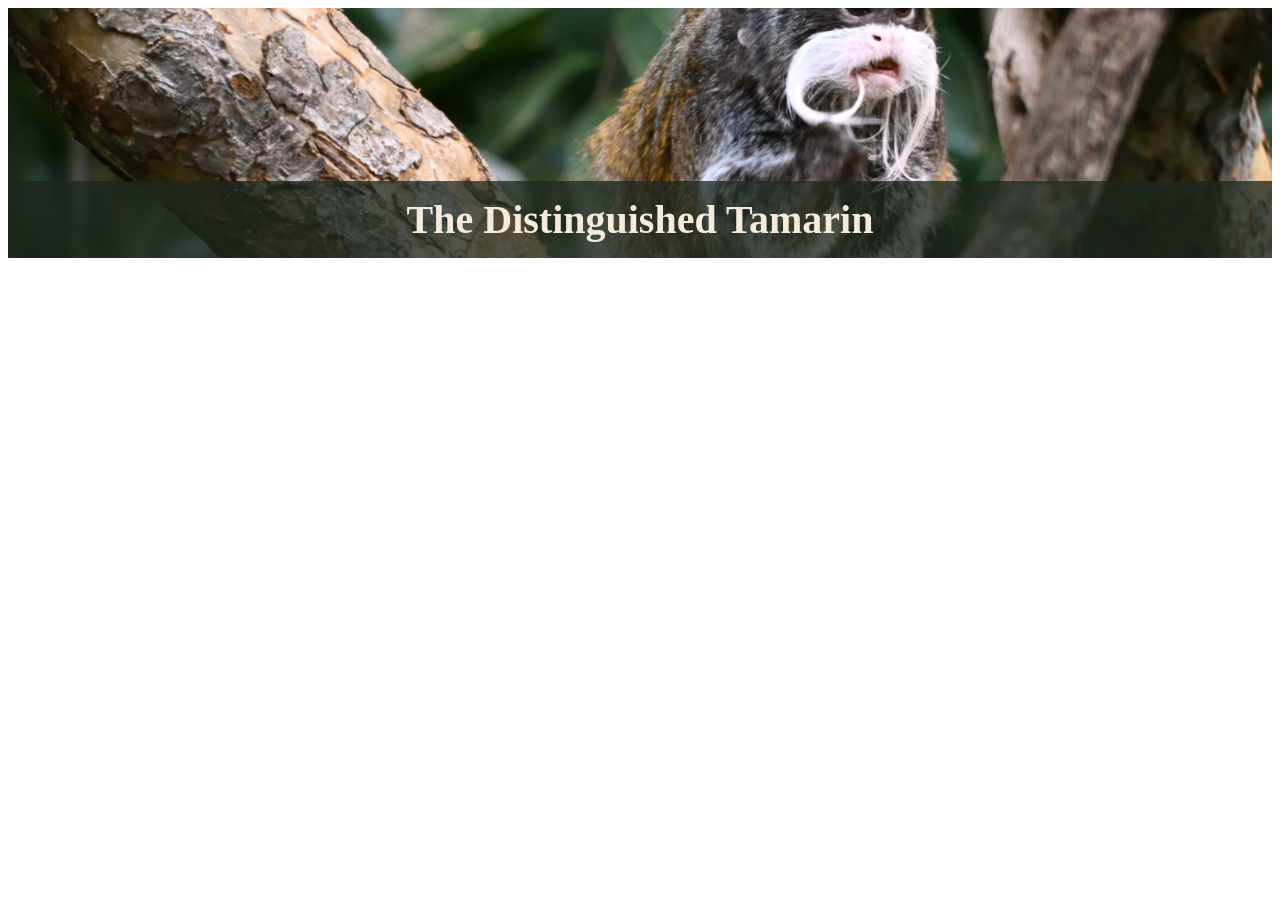
==== midterm/index.html @ 0a427a10 "Header added and styled" ====
<!DOCTYPE html>
<html lang="en">
<head>
    <meta charset="UTF-8">
    <meta name="viewport" content="width=device-width, initial-scale=1.0">
    <title>mcmi0168 midterm</title>
    <link rel="stylesheet" href="css/main.css">
</head>
<body>
    <div class="wrapper">
        <header>
            <img src="images/tamarin-wide.jpeg" alt="Emperor tamarin sitting among tree branches">
            <h1>The Distinguished Tamarin</h1>
        </header>

    </div>

</body>
</html>
---- midterm/css/main.css ----
/*Header and banner image*/
header{
    position: relative;
}

header img{
    display: block;
    width: 100%;
    height: 250px;
    object-fit: cover;
}

header h1{
    position: absolute;
    bottom: 0;
    left: 0;
    width: 100%;
    padding: 15px 0;
    text-align: center;
    color: #F5EBDD;
    font-size: 40px;
    margin: 0;
    background-color: rgba(28, 39, 30, 0.75);
}
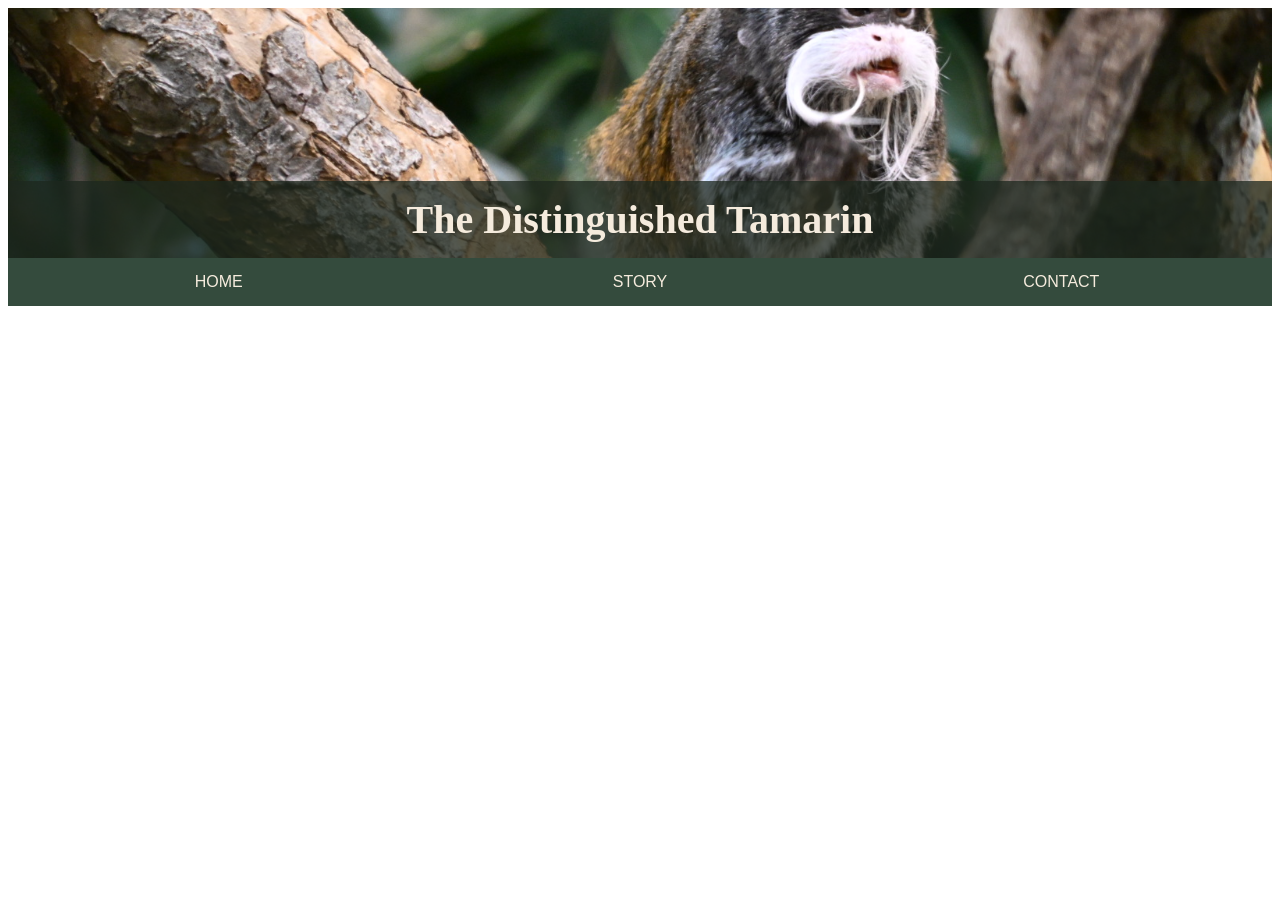
==== commit 9bd4c5e4: "nav added and styled plus merge conflict" ====
--- a/midterm/index.html
+++ b/midterm/index.html
@@ -9,10 +9,16 @@
 <body>
     <div class="wrapper">
         <header>
-            <img src="images/tamarin-wide.jpeg" alt="Emperor tamarin sitting among tree branches">
+            <img src="images/tamarin-wide.jpeg" 
+            alt="Emperor tamarin sitting among tree branches">
             <h1>The Distinguished Tamarin</h1>
         </header>
-
+        <!--Main nav-->
+        <nav>
+            <a href="#home">HOME</a>
+            <a href="#story">STORY</a>
+            <a href="#contact">CONTACT</a>
+        </nav>
     </div>
 
 </body>
--- a/midterm/css/main.css
+++ b/midterm/css/main.css
@@ -21,4 +21,21 @@
     font-size: 40px;
     margin: 0;
     background-color: rgba(28, 39, 30, 0.75);
+}
+/* nav bar */
+nav {
+    display: flex;
+    background-color: #344b3d;
+}
+
+nav a {
+    flex: 1;
+    padding: 15px;
+    color: #F5EBDD;
+    text-align: center;
+    text-decoration: none;
+    font-family: Arial, Helvetica, sans-serif;
+}
+nav a:hover {
+    background-color: #526b55;
 }
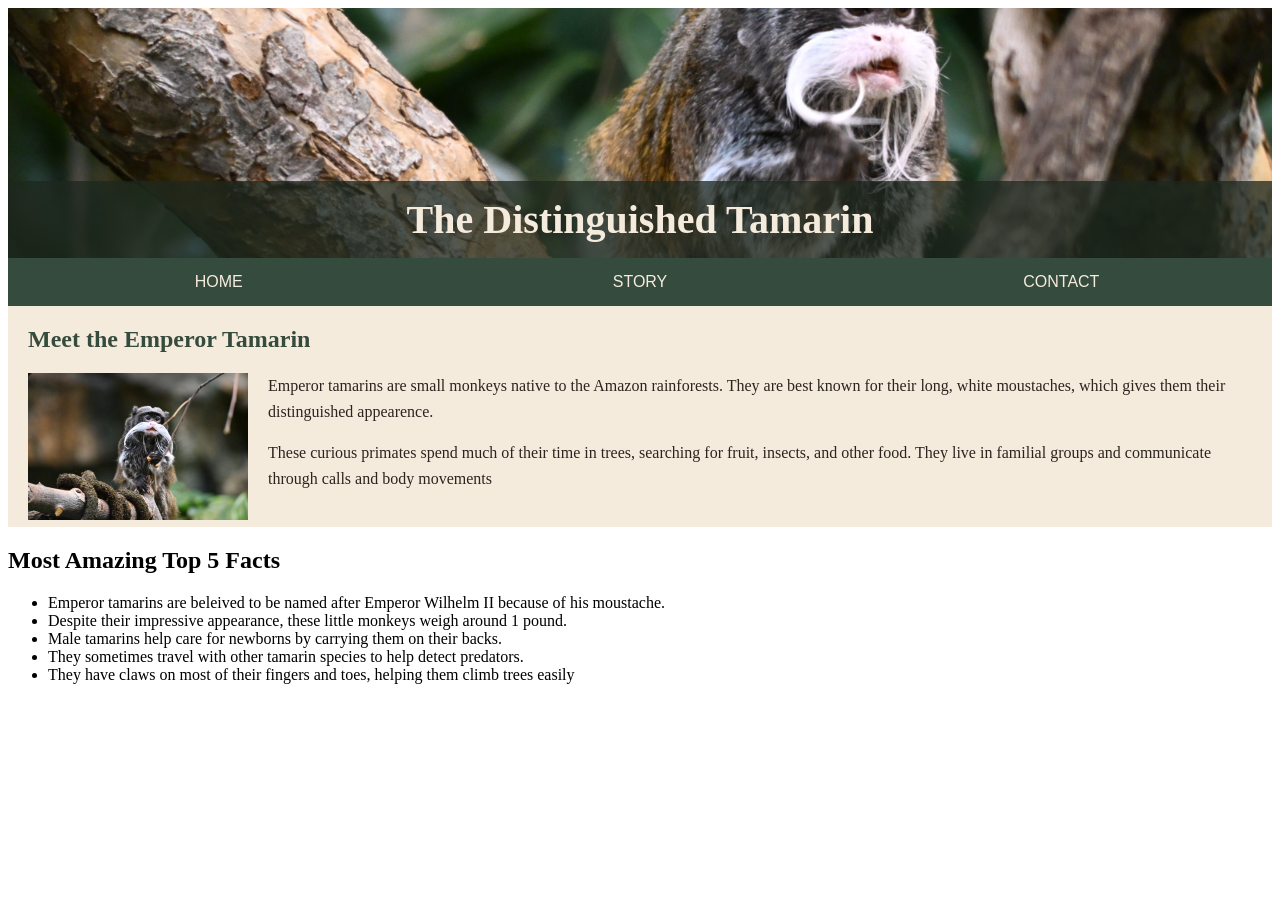
==== commit 59642cde: "wrapping text + fun facts" ====
--- a/midterm/index.html
+++ b/midterm/index.html
@@ -19,6 +19,33 @@
             <a href="#story">STORY</a>
             <a href="#contact">CONTACT</a>
         </nav>
+        <!-- Main content-->
+         <main id="home">
+            <article id="story">
+                <h2>Meet the Emperor Tamarin</h2>
+                <img src="images/tamarin.jpeg"
+                alt="Emperor tamarin with white moustache">
+                <p>
+                    Emperor tamarins are small monkeys native to the Amazon rainforests. They are best known for their long, white moustaches, which gives them their distinguished appearence.
+                </p>
+
+                <p>
+                    These curious primates spend much of their time in trees, searching for fruit, insects, and other food. They live in familial groups and communicate through calls and body movements
+                </p>
+            </article>
+            </main>
+            <!--Fun Facts about emperor tamarins-->
+            <section class="facts">
+                <h2> Most Amazing Top 5 Facts</h2>
+                <ul>
+                    <li> Emperor tamarins are beleived to be named after Emperor Wilhelm II because of his moustache.</li>
+                    <li> Despite their impressive appearance, these little monkeys weigh around 1 pound.</li>
+                    <li>Male tamarins help care for newborns by carrying them on their backs.</li>
+                    <li> They sometimes travel with other tamarin species to help detect predators.</li>
+                    <li> They have claws on most of their fingers and toes, helping them climb trees easily</li>
+                    </ul>
+            </section>
+
     </div>
 
 </body>
--- a/midterm/css/main.css
+++ b/midterm/css/main.css
@@ -38,4 +38,26 @@
 }
 nav a:hover {
     background-color: #526b55;
-}+}
+/* Main Article */
+main {
+    padding: 20px;
+    background-color: #F5EBDD;
+}
+
+article h2{
+    color: #344b3d;
+    margin-top: 0;
+}
+
+/* Wrap the article text round the image*/
+article img{
+    float: left;
+    width: 220px;
+    height:auto;
+    margin: 0 20px 15px 0;
+}
+article p{
+    line-height: 1.6;
+    color: #2c241e
+}
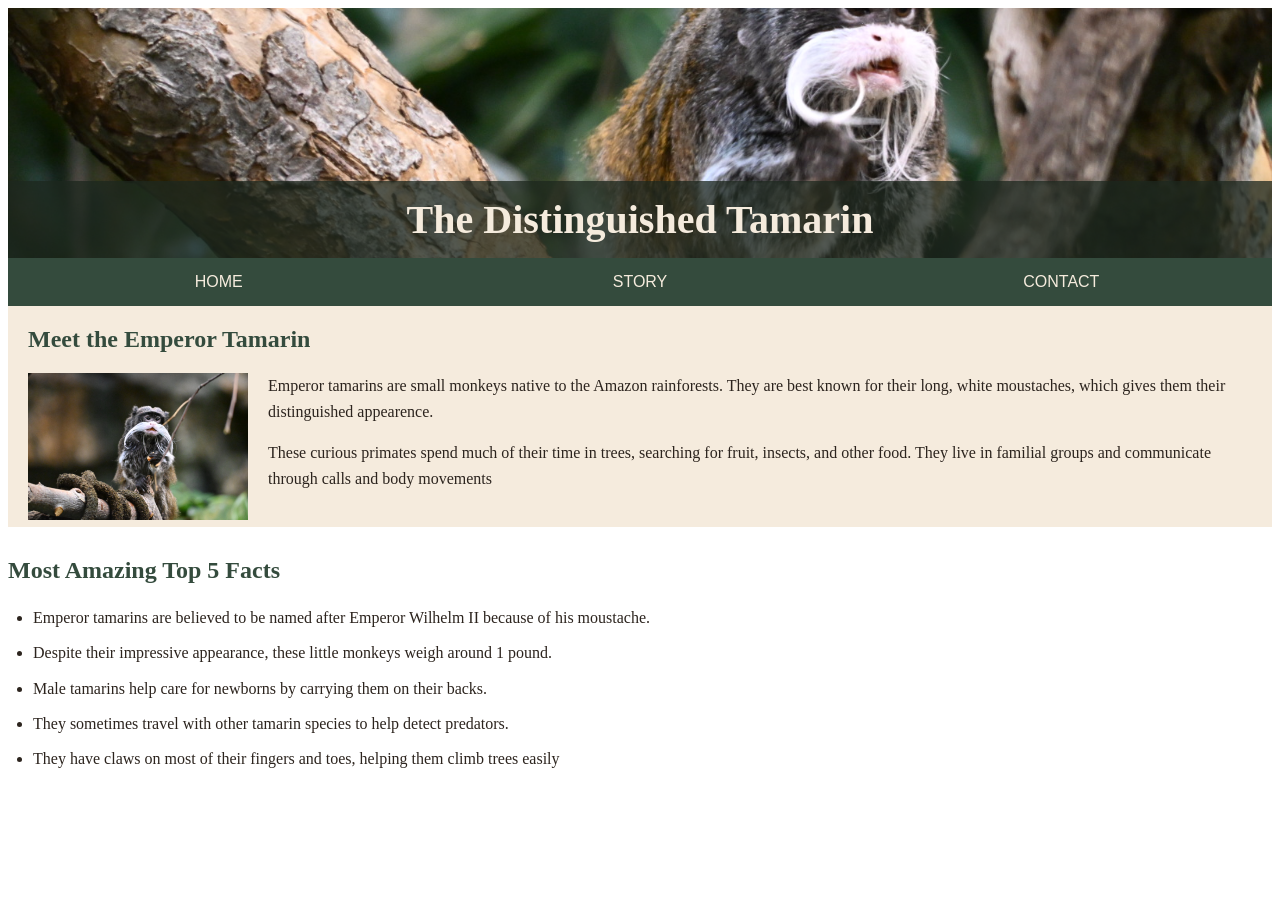
==== commit b331e775: "fun facts added and styled" ====
--- a/midterm/index.html
+++ b/midterm/index.html
@@ -38,7 +38,7 @@
             <section class="facts">
                 <h2> Most Amazing Top 5 Facts</h2>
                 <ul>
-                    <li> Emperor tamarins are beleived to be named after Emperor Wilhelm II because of his moustache.</li>
+                    <li> Emperor tamarins are believed to be named after Emperor Wilhelm II because of his moustache.</li>
                     <li> Despite their impressive appearance, these little monkeys weigh around 1 pound.</li>
                     <li>Male tamarins help care for newborns by carrying them on their backs.</li>
                     <li> They sometimes travel with other tamarin species to help detect predators.</li>
--- a/midterm/css/main.css
+++ b/midterm/css/main.css
@@ -61,3 +61,21 @@
     line-height: 1.6;
     color: #2c241e
 }
+/* facts section*/
+.facts {
+clear: both;
+margin-top: 30px;
+}
+
+.facts h2 {
+    color: #344b3d;
+}
+
+.facts ul {
+padding-left: 25px;
+color: #2c241e;
+line-height: 1.7;
+}
+.facts li{
+    margin-bottom: 8px;
+}
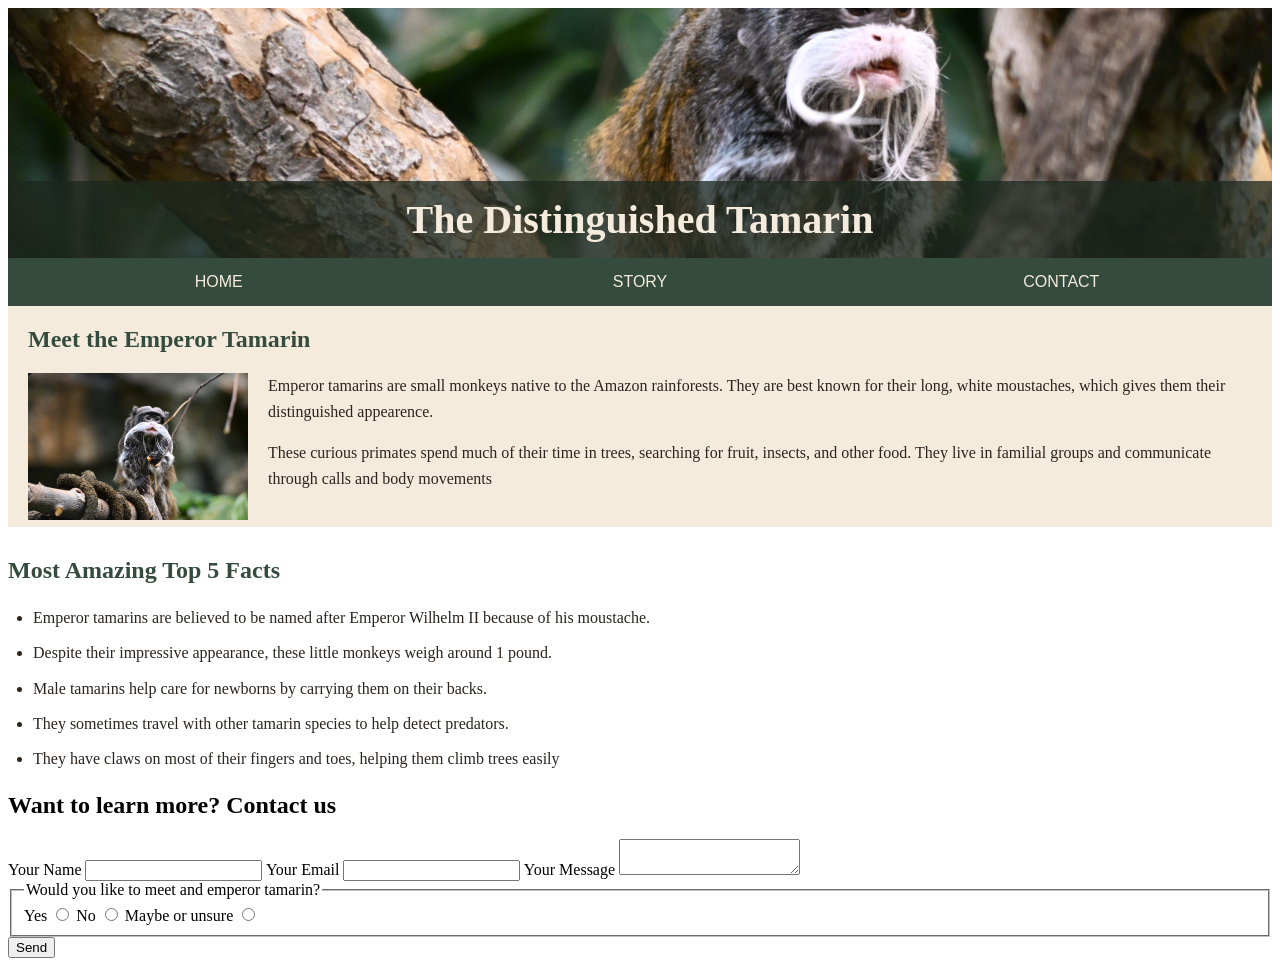
==== commit bb171d1f: "contact form made" ====
--- a/midterm/index.html
+++ b/midterm/index.html
@@ -45,6 +45,34 @@
                     <li> They have claws on most of their fingers and toes, helping them climb trees easily</li>
                     </ul>
             </section>
+            <!--Contact form-->
+            <section id="contact" class="contact">
+                <h2>Want to learn more? Contact us</h2>
+                <form action="#" method="get">
+                    <label for="name">Your Name</label>
+                    <input type="text" id="name" name="name">
+
+                    <label for="email">Your Email</label>
+                    <input type="email" id="email" name="email">
+
+                    <label for="message">Your Message</label>
+                    <textarea id="message" name="message"></textarea>
+
+                    <fieldset>
+                        <legend>Would you like to meet and emperor tamarin?</legend>
+                        <label for="yes">Yes</label>
+                        <input type="radio" id="yes" name="visit" value="yes">
+
+                        <label for="no">No</label>
+                        <input type="radio" id="no" name="visit" value="no">
+
+                        <label for="maybe">Maybe or unsure</label>
+                        <input type="radio" id="mayb" name="visit" value="maybe">
+                    </fieldset>
+
+                    <button type="submit">Send</button>
+                </form>
+            </section>
 
     </div>
 
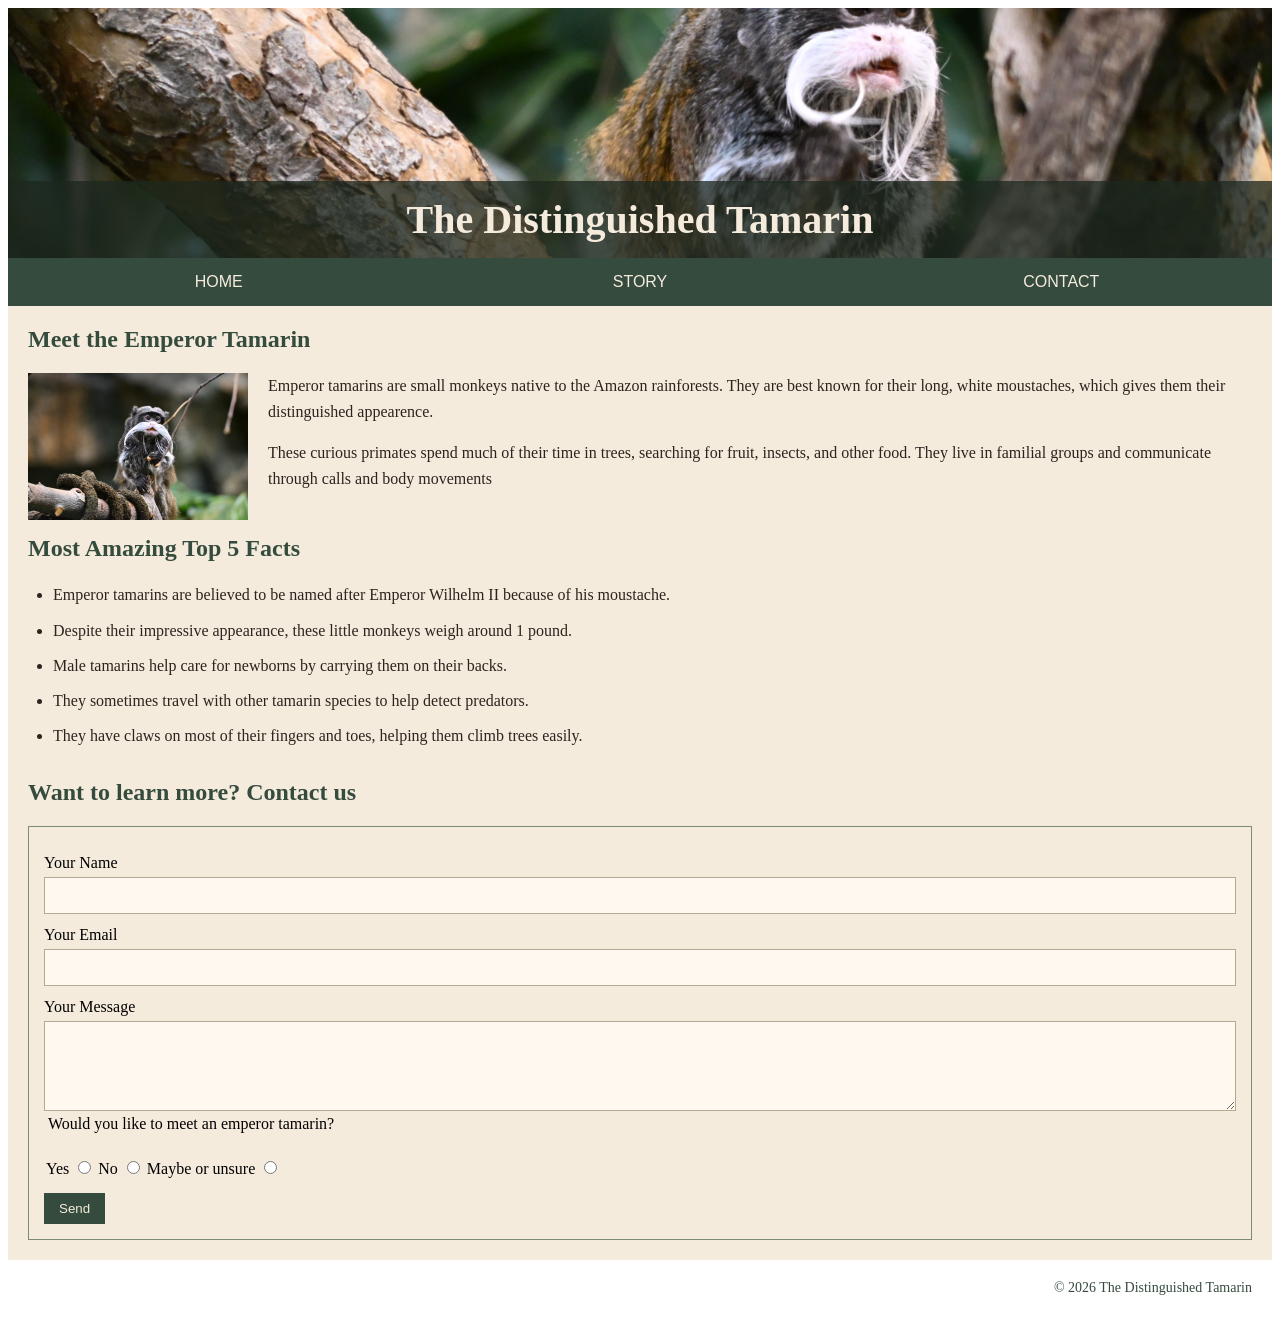
==== commit cc36e0bd: "final touches" ====
--- a/midterm/index.html
+++ b/midterm/index.html
@@ -33,7 +33,7 @@
                     These curious primates spend much of their time in trees, searching for fruit, insects, and other food. They live in familial groups and communicate through calls and body movements
                 </p>
             </article>
-            </main>
+            
             <!--Fun Facts about emperor tamarins-->
             <section class="facts">
                 <h2> Most Amazing Top 5 Facts</h2>
@@ -42,7 +42,7 @@
                     <li> Despite their impressive appearance, these little monkeys weigh around 1 pound.</li>
                     <li>Male tamarins help care for newborns by carrying them on their backs.</li>
                     <li> They sometimes travel with other tamarin species to help detect predators.</li>
-                    <li> They have claws on most of their fingers and toes, helping them climb trees easily</li>
+                    <li> They have claws on most of their fingers and toes, helping them climb trees easily.</li>
                     </ul>
             </section>
             <!--Contact form-->
@@ -59,7 +59,7 @@
                     <textarea id="message" name="message"></textarea>
 
                     <fieldset>
-                        <legend>Would you like to meet and emperor tamarin?</legend>
+                        <legend>Would you like to meet an emperor tamarin?</legend>
                         <label for="yes">Yes</label>
                         <input type="radio" id="yes" name="visit" value="yes">
 
@@ -73,7 +73,11 @@
                     <button type="submit">Send</button>
                 </form>
             </section>
-
+        </main>
+        <!--Website Footer-->
+        <footer>
+            <p>&copy; 2026 The Distinguished Tamarin</p>
+        </footer>
     </div>
 
 </body>
--- a/midterm/css/main.css
+++ b/midterm/css/main.css
@@ -76,6 +76,68 @@
 color: #2c241e;
 line-height: 1.7;
 }
-.facts li{
+
+.facts li {
     margin-bottom: 8px;
+}
+
+/* Contact form */
+.contact {
+    margin-top: 30px;
+}
+
+.contact h2 {
+    color: #344b3d;
+}
+
+.contact form {
+padding: 15px;
+border: 1px solid #7b8b75;
+}
+
+.contact form > label{
+    display: block;
+    margin: 12px 0 5px;
+}
+
+.contact input[type=text],
+.contact input[type="email"],
+.contact textarea{
+    width: 100%;
+    box-sizing: border-box;
+    padding: 10px;
+    background-color: #fff9f0;
+    border: 1px solid #b7aa95;
+}
+
+.contact textarea{
+    height: 90px;
+}
+
+.contact fieldset{
+    border: none;
+    padding: 15px 0;
+}
+
+.contact legend {
+    margin-bottom: 10px;
+}
+
+.contact button {
+    padding: 8px 15px;
+    background-color: #344b3d;
+    color: #F5EBDD;
+    border: none;
+    cursor: pointer;
+}
+/* Footer styling */
+footer{
+    padding: 20px;
+    text-align: right;
+    color:#344b3d;
+    font-size: 14px;
+}
+
+footer p {
+    margin: 0;
 }
